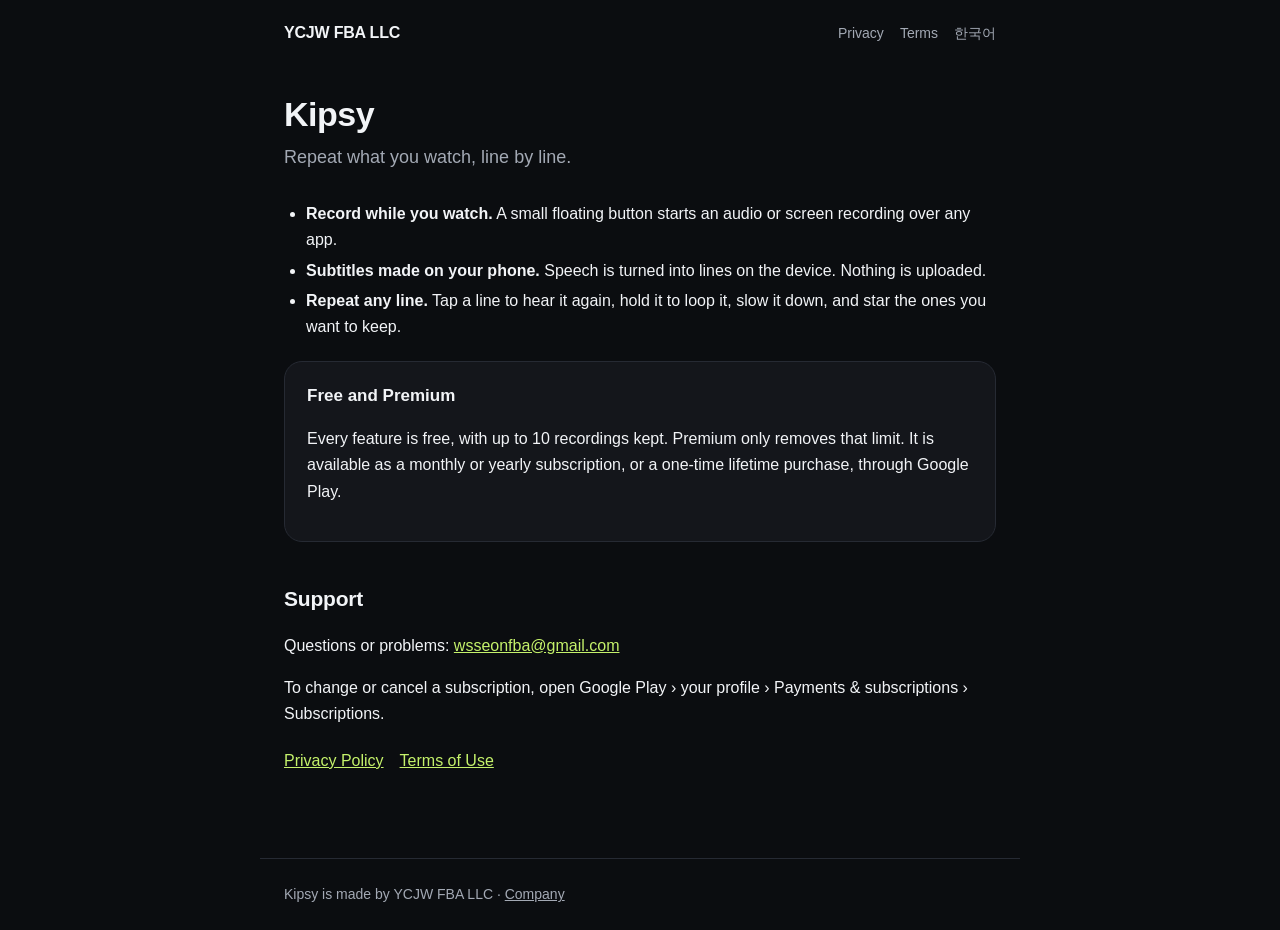
==== kipsy/index.html @ a5f5a34a "Company site with Kipsy's page, privacy policy and terms Co-Authored-By: Claude Opus 5.5 <noreply@an" ====
<!DOCTYPE html>
<html lang="en">
<head>
<meta charset="utf-8">
<meta name="viewport" content="width=device-width, initial-scale=1">
<title>Kipsy · Repeat what you watch, line by line</title>
<meta name="description" content="Kipsy records the moment you are watching in any app, makes subtitles on your phone, and lets you repeat it line by line.">
<link rel="stylesheet" href="/style.css">
</head>
<body>
<header class="site">
  <a class="brand" href="/">YCJW FBA LLC</a>
  <nav><a href="/kipsy/privacy.html">Privacy</a><a href="/kipsy/terms.html">Terms</a><a class="lang" href="/kipsy/ko.html">한국어</a></nav>
</header>
<main>
  <h1>Kipsy</h1>
  <p class="lead">Repeat what you watch, line by line.</p>

  <ul>
    <li><strong>Record while you watch.</strong> A small floating button starts an audio or screen recording over any app.</li>
    <li><strong>Subtitles made on your phone.</strong> Speech is turned into lines on the device. Nothing is uploaded.</li>
    <li><strong>Repeat any line.</strong> Tap a line to hear it again, hold it to loop it, slow it down, and star the ones you want to keep.</li>
  </ul>

  <div class="card">
    <h3>Free and Premium</h3>
    <p>Every feature is free, with up to 10 recordings kept. Premium only removes that limit. It is available as a monthly or yearly subscription, or a one-time lifetime purchase, through Google Play.</p>
  </div>

  <h2>Support</h2>
  <p>Questions or problems: <a href="mailto:wsseonfba@gmail.com">wsseonfba@gmail.com</a></p>
  <p>To change or cancel a subscription, open Google Play › your profile › Payments &amp; subscriptions › Subscriptions.</p>

  <p class="links"><a href="/kipsy/privacy.html">Privacy Policy</a><a href="/kipsy/terms.html">Terms of Use</a></p>
</main>
<footer>Kipsy is made by YCJW FBA LLC · <a href="/">Company</a></footer>
</body>
</html>
---- style.css ----
:root {
  --bg: #0b0d10;
  --surface: #14161b;
  --text: #f2f4f7;
  --muted: #a3a9b4;
  --accent: #c5f26b;
  --line: #262a33;
}
* { box-sizing: border-box; }
html { -webkit-text-size-adjust: 100%; }
body {
  margin: 0;
  background: var(--bg);
  color: var(--text);
  font: 16px/1.65 -apple-system, BlinkMacSystemFont, "Segoe UI", Roboto, "Noto Sans KR", "Apple SD Gothic Neo", sans-serif;
}
main { max-width: 760px; margin: 0 auto; padding: 48px 24px 64px; }
header.site { max-width: 760px; margin: 0 auto; padding: 20px 24px 0; display: flex; justify-content: space-between; align-items: center; gap: 16px; flex-wrap: wrap; }
header.site a.brand { color: var(--text); font-weight: 800; text-decoration: none; letter-spacing: -0.2px; }
header.site nav a { color: var(--muted); text-decoration: none; margin-left: 16px; font-size: 14px; }
header.site nav a:hover { color: var(--text); }
h1 { font-size: 34px; line-height: 1.2; letter-spacing: -0.5px; margin: 0 0 8px; }
h2 { font-size: 21px; margin: 40px 0 8px; letter-spacing: -0.2px; }
h3 { font-size: 17px; margin: 24px 0 4px; }
p, li { color: var(--text); }
.muted { color: var(--muted); }
.lead { font-size: 18px; color: var(--muted); margin: 0 0 28px; }
a { color: var(--accent); }
ul { padding-left: 22px; }
li { margin: 4px 0; }
.card { background: var(--surface); border: 1px solid var(--line); border-radius: 18px; padding: 20px 22px; margin: 20px 0; }
.card h2, .card h3 { margin-top: 0; }
.links a { display: inline-block; margin: 4px 16px 4px 0; }
.lang { font-size: 14px; }
footer { max-width: 760px; margin: 0 auto; padding: 24px; border-top: 1px solid var(--line); color: var(--muted); font-size: 14px; }
footer a { color: var(--muted); }
address { font-style: normal; }
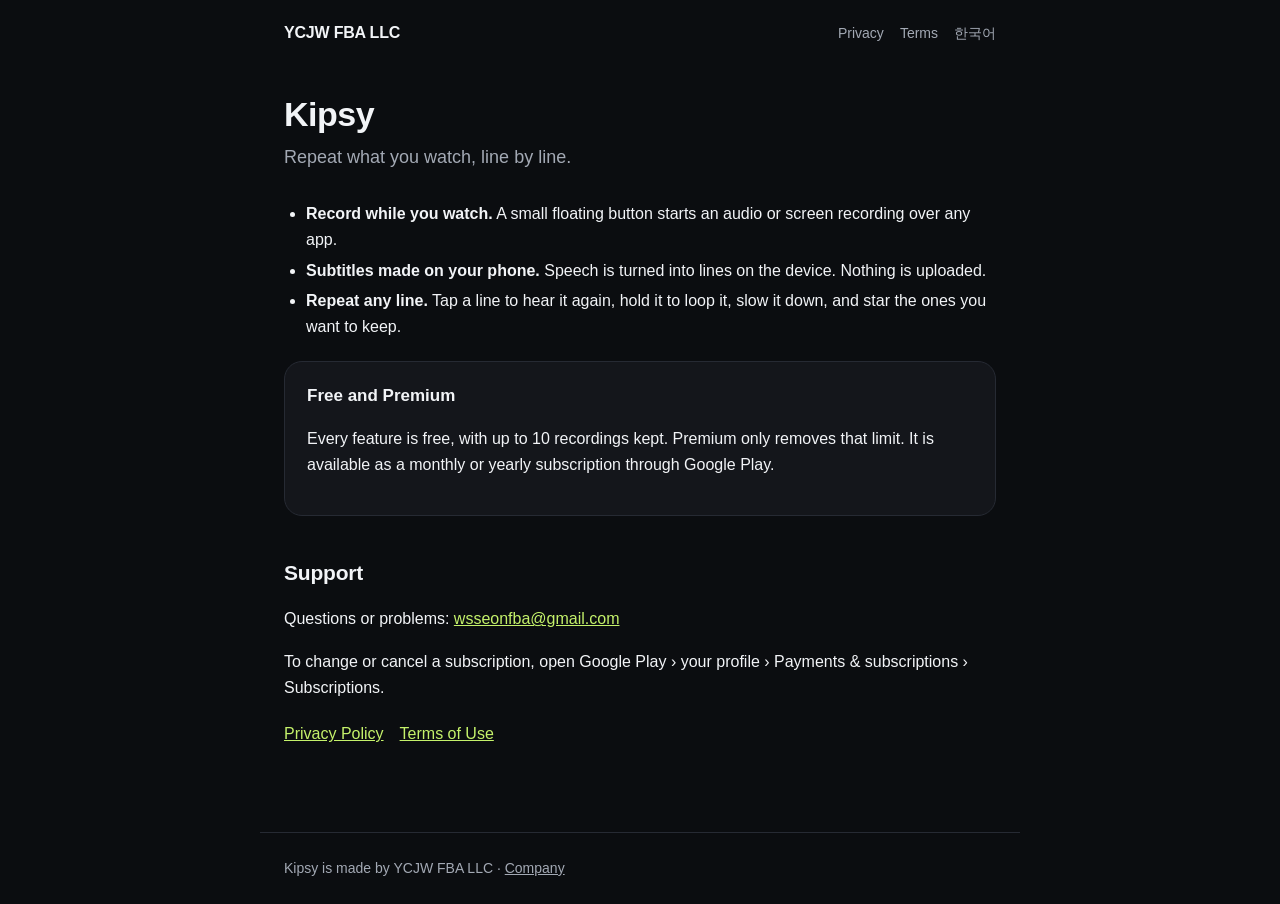
==== commit c74489b2: "Kipsy: Premium is a monthly or yearly subscription only Removes the one-time lifetime purchase from " ====
--- a/kipsy/index.html
+++ b/kipsy/index.html
@@ -24,7 +24,7 @@
 
   <div class="card">
     <h3>Free and Premium</h3>
-    <p>Every feature is free, with up to 10 recordings kept. Premium only removes that limit. It is available as a monthly or yearly subscription, or a one-time lifetime purchase, through Google Play.</p>
+    <p>Every feature is free, with up to 10 recordings kept. Premium only removes that limit. It is available as a monthly or yearly subscription through Google Play.</p>
   </div>
 
   <h2>Support</h2>
